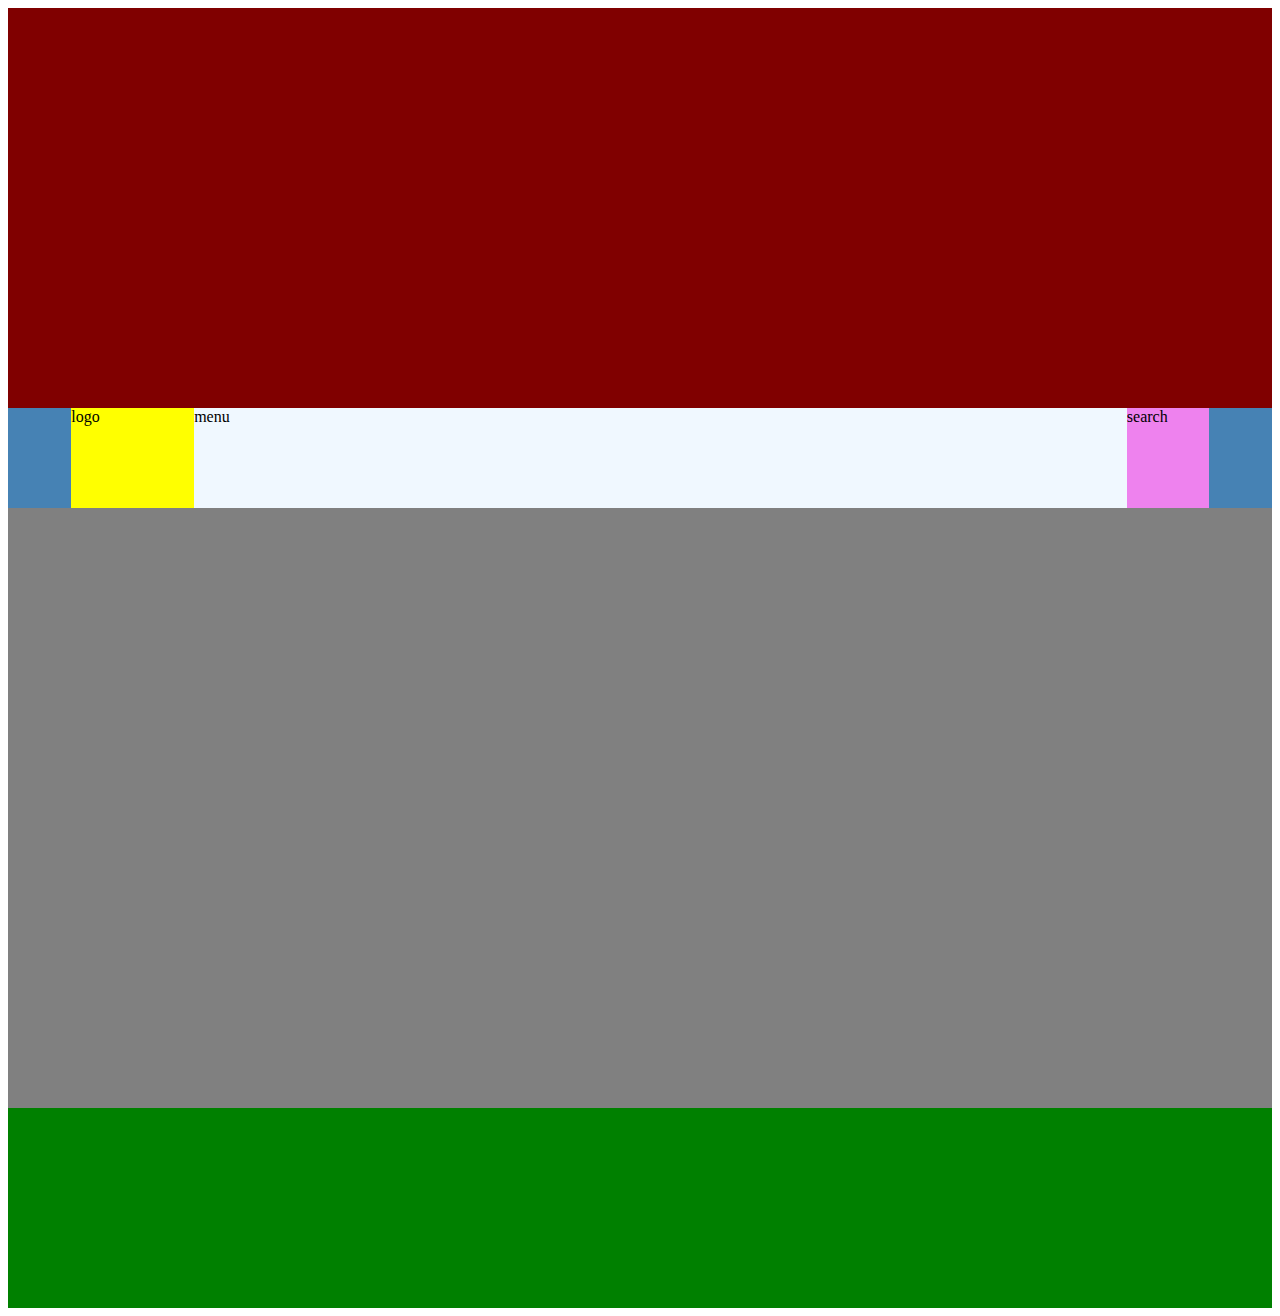
==== index.html @ 3d17db79 "day-1" ====
<!DOCTYPE html>
<html lang="en">
<head>
    <meta charset="UTF-8">
    <meta name="viewport" content="width=device-width, initial-scale=1.0">
    <meta http-equiv="X-UA-Compatible" content="ie=edge">
    <link rel="stylesheet" href="css/style.css">
    <link rel="stylesheet" href="css/base.css">
    <title>Aroma.com</title>
</head>
<body>
    <div class="hero">
       
    </div>

    <header>
        <div class="wrapper">
            <div class="logo">
                logo
            </div>
            <div class="menu">
                menu
            </div>
            <div class="search">
                search
            </div>
        </div>
    </header>

    <main>
        <div>

        </div>
    </main>

    <footer>
        <div>

        </div>
    </footer>

</body>
</html>
---- css/style.css ----
/* ************************************************************** 
                General Style
************************************************************** */

*{
    box-sizing: border-box;
}
.wrapper {
    width: 90%;
    margin: 0 auto;
    background: red;
   
    
}

/* ************************************************************** 
                Hero Section
************************************************************** */

.hero{
    background: maroon;
    width: 100%;
    height: 400px;
}

/* ************************************************************** 
                Header Section
************************************************************** */

header{
    background: steelblue;
    width: 100%;
    height: 100px;
   
}
header .wrapper {
    display: flex;
    height: 100%;
    
}
.logo {
    background: yellow;
    width: 150px;
    
    
}
.menu {
    background: aliceblue;
    width: 100%;
    justify-content: stretch;

}
.search {
    background: violet;
    width: 100px;
    

}

/* ************************************************************** 
                Main Section
************************************************************** */

main{
    background: gray;
    width: 100%;
    height: 600px;
}

/* ************************************************************** 
               Footer Section
************************************************************** */

footer{
    background: green;
    width: 100%;
    height: 200px;
}
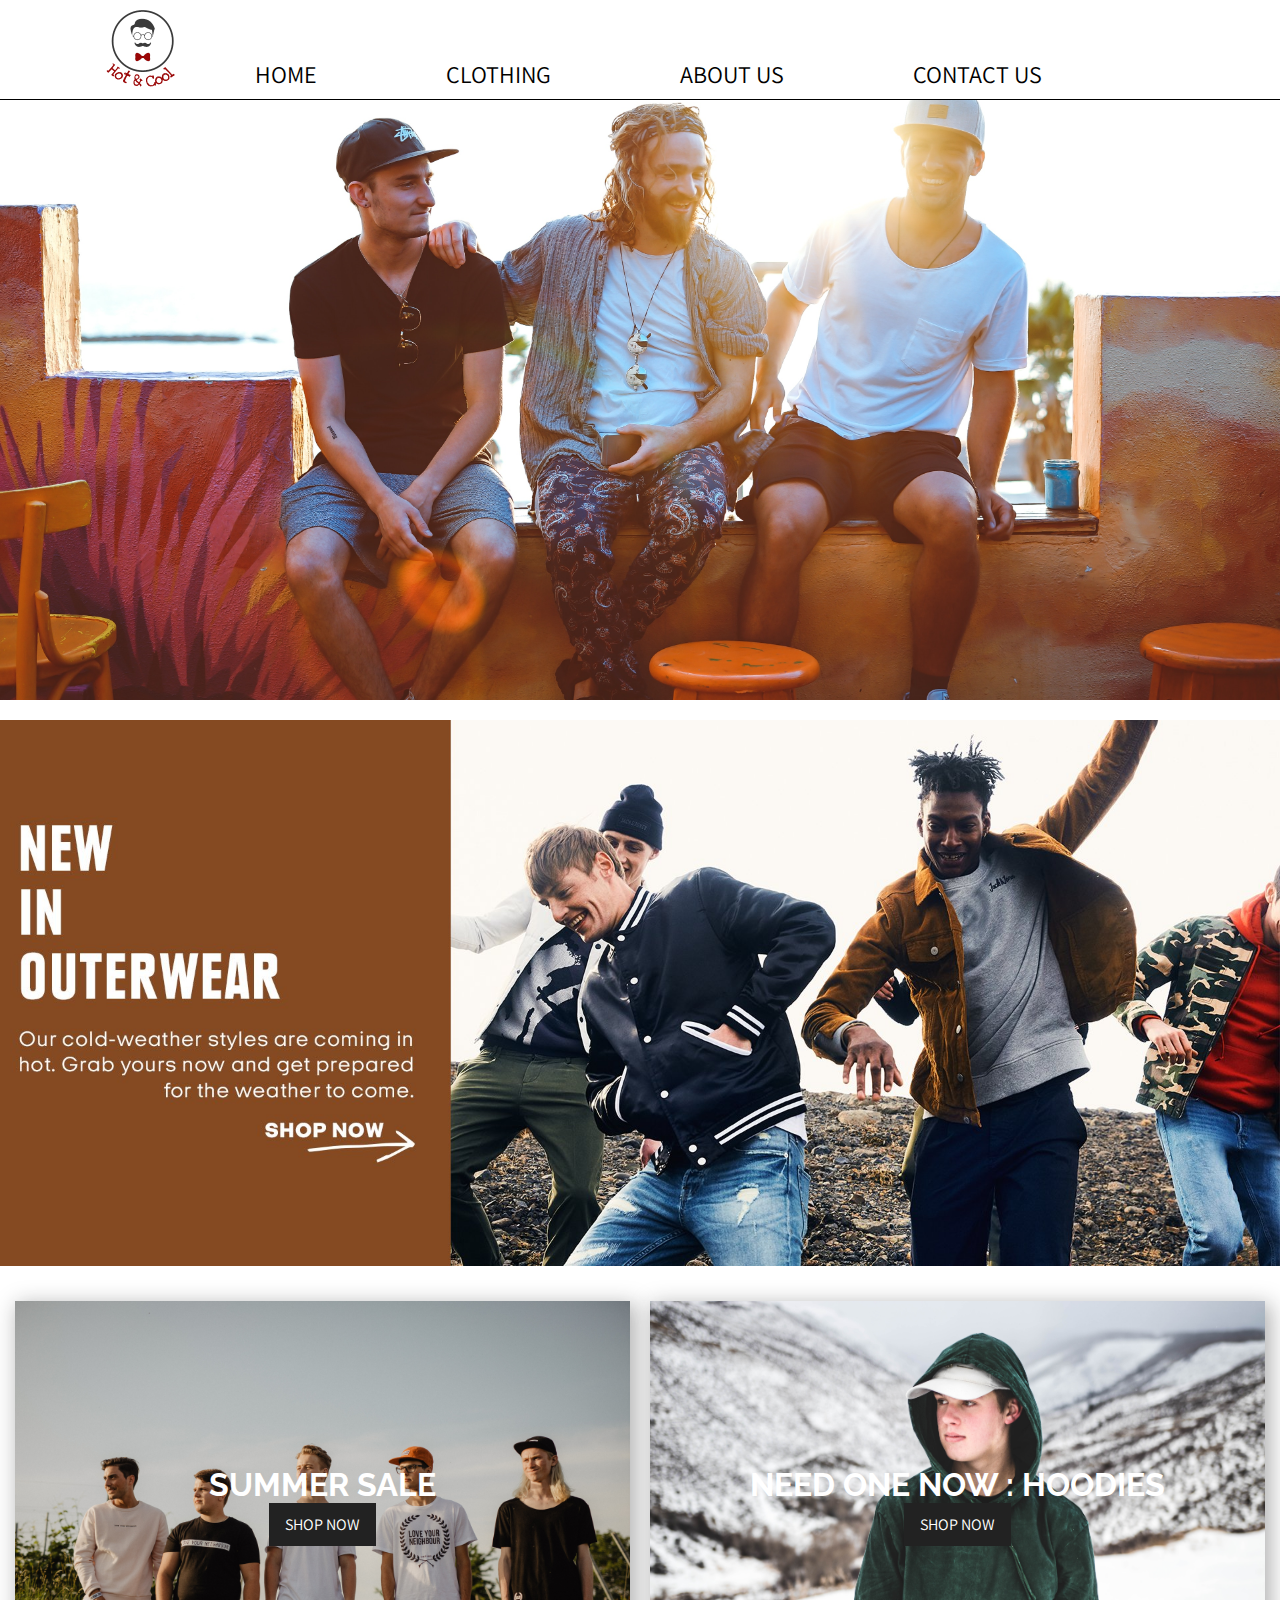
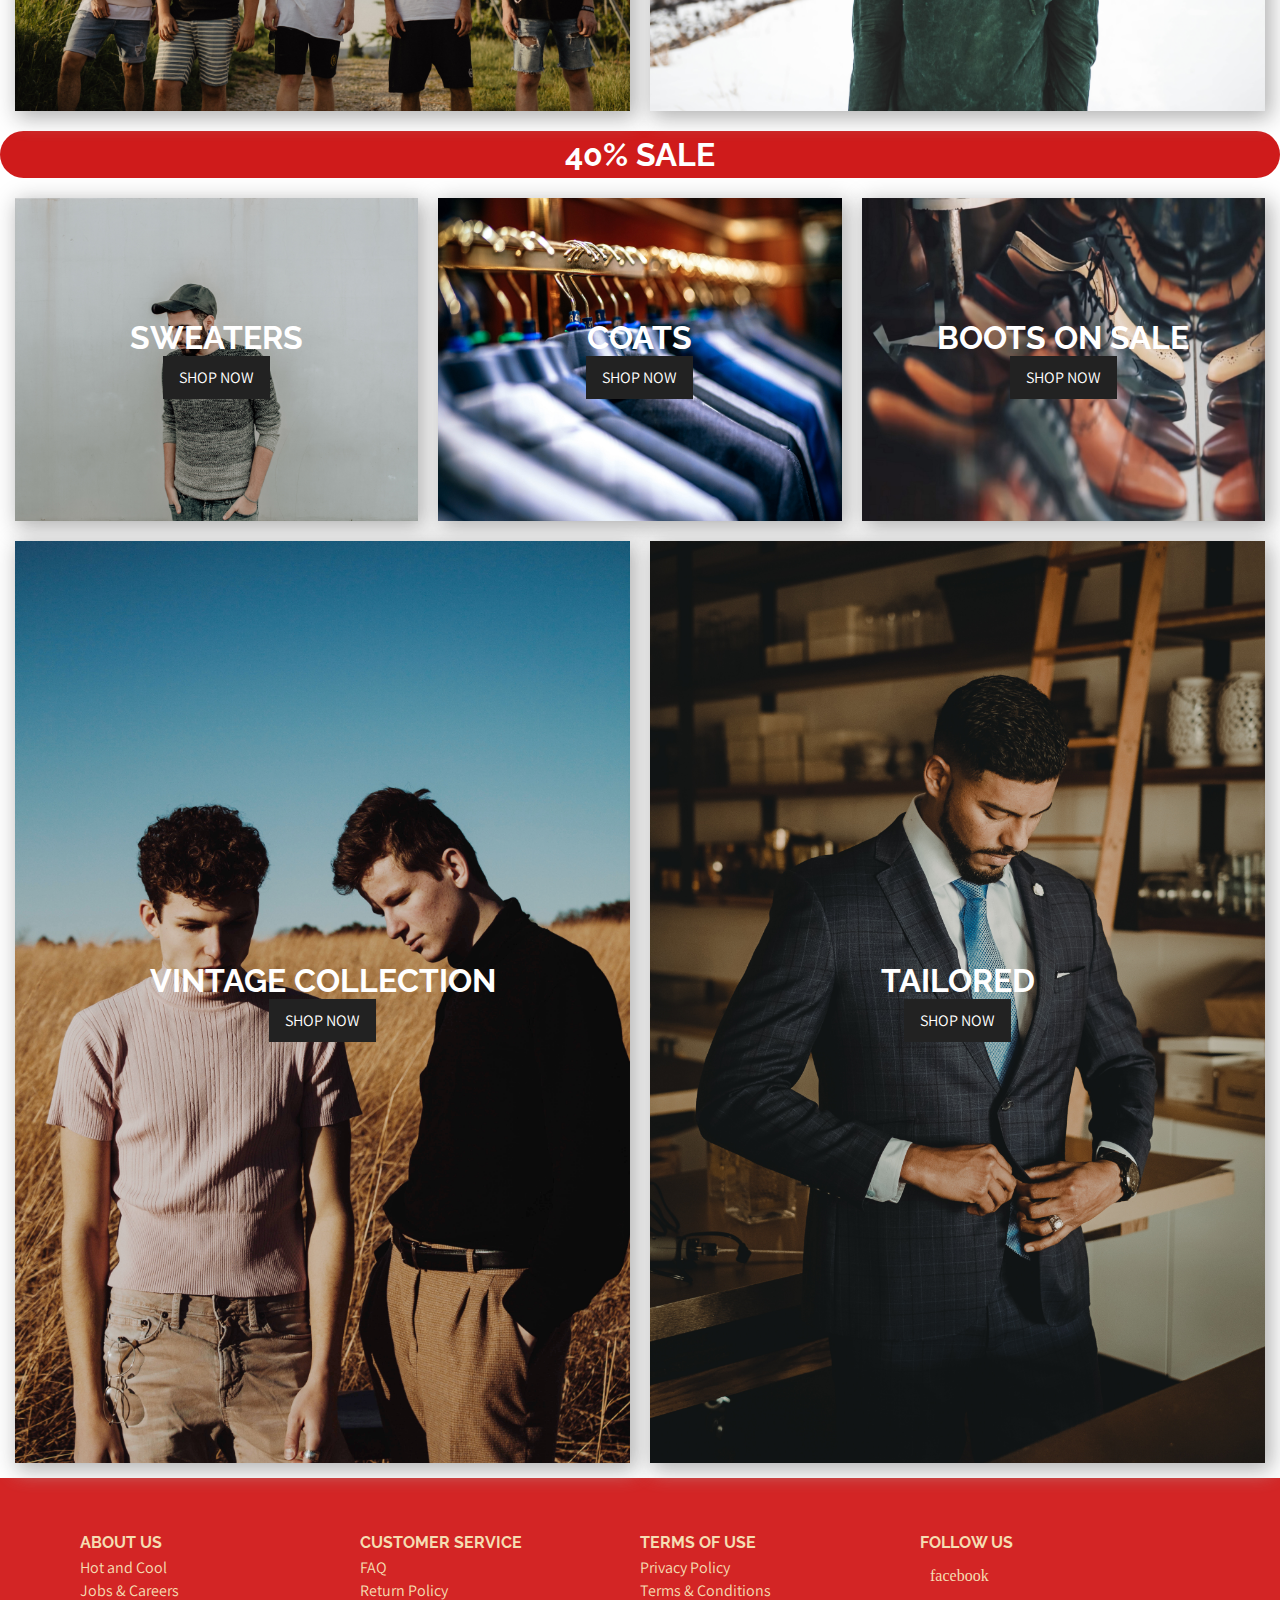
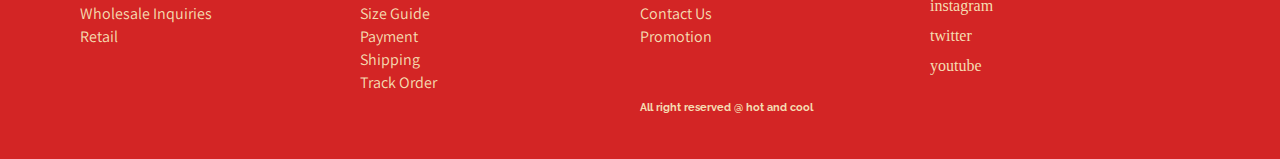
==== commit 75e71d8c: "done" ====
--- a/index.html
+++ b/index.html
@@ -4,40 +4,180 @@
     <meta charset="UTF-8">
     <meta name="viewport" content="width=device-width, initial-scale=1.0">
     <meta http-equiv="X-UA-Compatible" content="ie=edge">
+    <link rel="stylesheet" href="https://use.fontawesome.com/releases/v5.3.1/css/all.css" integrity="sha384-mzrmE5qonljUremFsqc01SB46JvROS7bZs3IO2EmfFsd15uHvIt+Y8vEf7N7fWAU" crossorigin="anonymous">
+    <link href="https://fonts.googleapis.com/css?family=Assistant|Rajdhani|Raleway" rel="stylesheet">
     <link rel="stylesheet" href="css/style.css">
     <link rel="stylesheet" href="css/base.css">
-    <title>Aroma.com</title>
+    <title>Hot & Cool</title>
 </head>
 <body>
-    <div class="hero">
-       
-    </div>
+    <header>
 
-    <header>
-        <div class="wrapper">
+         <div id='slidebar'>
+                <i class="fas fa-times fa-2x hamburger-icon" onclick='toggleSlidebar()'></i>
+            <ul>
+                <li><a href="./index.html">home</a></li>
+                <li><a href="./html/clothing.html">clothing</a></li>
+                <li><a href="./html/about-us.html">about us</a></li>
+                <li><a href="./html/contact-us.html">contact us</a></li>
+            </ul>
+        </div>  
+
+       <div class="wrapper">
+
+            <i class="fas fa-bars fa-2x hamburger-icon" onclick='toggleSlidebar()'></i>
+
             <div class="logo">
-                logo
+                
             </div>
             <div class="menu">
-                menu
+                <ul>
+                    <li><a href="./index.html">home</a></li>
+                    <li><a href="./html/clothing.html">clothing</a></li>
+                    <li><a href="./html/about-us.html">about us</a></li>
+                    <li><a href="./html/contact-us.html">contact us</a></li>
+                </ul>
             </div>
             <div class="search">
-                search
+                <i class="fas fa-search fa-lg"></a></i>
             </div>
         </div>
     </header>
 
-    <main>
-        <div>
+    <div class="hero">
+        
+    </div>
 
+    <main class="home-page">
+        <div class="winterwear">
+            <div class="img-div">
+                <a href="#"><img src="./img/new-winterwear.jpg" alt="winterwear"></a>
+            </div>
+            <div class="sm-img-div">
+                <a href="#"></a><img src="./img/new-winterwear-sm.jpg" alt="sm-winterwear"></a>
+            </div>
         </div>
+
+<!-- *************** -| Grid Secton |- ************************* -->
+
+        <div class="grid">
+            <div class="container">
+                <div class="card">
+                    <img src="./img/img-1.jpg" alt="img-1">
+                    <div class="card-content">
+                        <h1>Summer sale</h1>
+                        <a href="#">Shop now </a>
+                        <!-- <p>paragraph of card image that explian ablout image</p> -->
+                    </div>
+
+                </div>
+                <div class="card">
+                    <img src="./img/hoodie.jpg" alt="hoodie">
+                    <div class="card-content">
+                        <h1>need one now : hoodies</h1>
+                        <a href="#">Shop now </a>
+                    </div>
+                </div>
+            </div>
+
+            <div class="sale-bar">
+                <a href="#"> <h1> 40% Sale</h1> </a>
+            </div>
+
+            <div class="container">
+                <div class="card">
+                    <img src="./img/a-men-gray-sweater.jpg" alt="img-1">
+                    <div class="card-content">
+                            <h1>sweaters</h1>
+                            <a href="#">Shop now </a>
+                    </div>
+                </div>
+
+                <div class="card">
+                    <img src="./img/coats.jpg" alt="img-1">
+                    <div class="card-content">
+                            <h1>coats</h1>
+                            <a href="#">Shop now </a>
+                    </div>
+                </div>
+
+                <div class="card">
+                    <img src="./img/boots.jpg" alt="img-1">
+                    <div class="card-content">
+                            <h1>boots on sale</h1>
+                            <a href="#">Shop now </a>
+                    </div>
+                </div>
+            </div>
+
+            <div class="container">
+                <div class="card">
+                    <img src="./img/long-img-1.jpg" alt="img-1">
+                    <div class="card-content">
+                        <h1>vintage Collection</h1>
+                        <a href="#">Shop now </a>
+                    </div>
+
+                </div>
+                <div class="card">
+                    <img src="./img/long-img-2.jpg" alt="img-1">
+                    <div class="card-content">
+                        <h1>tailored</h1>
+                        <a href="#">Shop now </a>
+                    </div>
+                </div>
+            </div>
+        </div>
+
     </main>
 
+<!-- *************** -| Footer Secton |- ************************* -->
+
+
     <footer>
-        <div>
-
+        <div class="row">
+            <div class="column small-12 medium-6 large-3">
+                <h4>about us</h4>
+                <ul>
+                    <li><a href="#">Hot and Cool</a></li>
+                    <li><a href="#">Jobs & Careers</a></li>
+                    <li><a href="#">Wholesale Inquiries</a></li>
+                    <li><a href="#">Retail</a></li>
+                </ul>
+            </div>
+            <div class="column small-12 medium-6 large-3">
+                <h4>Customer service</h4>
+                <ul>
+                    <li><a href="#">FAQ</a></li>
+                    <li><a href="#">Return Policy</a></li>
+                    <li><a href="#">Size Guide</a></li>
+                    <li><a href="#">Payment</a></li>
+                    <li><a href="#">Shipping</a></li>
+                    <li><a href="#">Track Order</a></li>
+                </ul>
+            </div>
+            <div class="column small-12 medium-6 large-3">
+                <h4>terms of use</h4>
+                <ul>
+                    <li><a href="#">Privacy Policy</a></li>
+                    <li><a href="#">Terms & Conditions</a></li>
+                    <li><a href="#">Contact Us</a></li>
+                    <li><a href="#">Promotion</a></li>
+                </ul>
+            </div>
+            <div class="column small-12 medium-6 large-3">
+                <h4>follow us </h4>
+                <ul>
+                    <li><i class="fab fa-facebook-square fa-lg"></i><span>facebook</span></li>
+                    <li><i class="fab fa-instagram fa-lg"></i><span>instagram</span></li>
+                    <li><i class="fab fa-twitter-square fa-lg"></i><span>twitter</span></li>
+                    <li><i class="fab fa-youtube-square fa-lg"></i><span>youtube</span></li>
+                </ul>
+            </div>
+            <h6>All right reserved @ hot and cool</h6>
         </div>
     </footer>
 
+    <script src="./js/logic.js"></script> 
 </body>
 </html>--- a/css/style.css
+++ b/css/style.css
@@ -5,11 +5,145 @@
 *{
     box-sizing: border-box;
 }
+body {
+    margin: 0;
+}
 .wrapper {
     width: 90%;
-    margin: 0 auto;
-    background: red;
-   
+    margin: 0 auto;  
+    max-width: 1100px;
+    display: flex;
+    align-items: stretch;
+}
+
+a{  
+    text-decoration: none;
+    color: rgb(0, 0, 0);   
+    font-family: 'Assistant', sans-serif;
+}
+h1, h2 {
+    text-transform: uppercase;
+}
+
+h1,h2,h3,h4,h5,h6 {
+    font-family: 'Raleway', sans-serif;
+}
+p {
+    font-family: 'Rajdhani', sans-serif;
+}
+
+li {
+    list-style: none;
+}
+
+
+/* ************************************************************** 
+                Header Section
+************************************************************** */
+
+header{     
+    width: 100%;
+    height: 100px;  
+    border-bottom: 1px solid rgb(0, 0, 0);
+    position: fixed;
+    background: rgb(255, 255, 255);
+    z-index: 100;
+}
+
+.logo {
+    background: url('../img/logo-img.png');
+    background-size: cover;
+    background-repeat: no-repeat;    
+    height: 100px;      
+    min-width: 100px;
+    display: flex;
+    justify-content: center;
+    align-items: center;
+    margin: auto;
+}
+.menu {   
+    width: 100%;
+    display: flex;
+}
+
+.menu ul {
+    display: flex;
+    justify-content: space-around;
+    width: 100%;
+    margin: 0;
+    padding: 0;
+}
+
+.menu  a {
+    height: 100%;
+    display: flex;
+    align-items: flex-end;
+    text-transform: uppercase;
+    text-decoration: none;
+    color: rgb(0, 0, 0);    
+    padding-bottom: 10px;
+    font-size: 24px;
+}
+
+header a:hover {
+    border-bottom: 4px solid transparent;    
+}
+
+.search {   
+    width: 100px;
+    display: flex;
+    align-items: flex-end;
+    padding-bottom: 20px;
+}
+
+#slidebar {
+    position: fixed;
+    width: 200px;
+    height: 100%;
+    background: rgb(255, 255, 255);
+    left: -200px;
+    transition: all 500ms linear;    
+    z-index: 1000;
+    display: none;
+}
+
+#slidebar ul {
+    padding: 0;
+}
+#slidebar ul li {
+    list-style: none;
+    padding: 15px;
+    border-bottom: 1px solid rgba(100, 100,100, 0.3);
+}
+#slidebar ul li a {
+    color: rgb(0, 0, 0);
+    text-transform: uppercase;
+}
+
+#slidebar.active {
+    left: 0px;
+}
+.hamburger-icon {
+    display: none;
+}
+
+@media (max-width: 750px) {
+    .menu {
+        display: none;
+    }
+    .header .wrapper {
+        width: 100%;
+    }
+    .hamburger-icon {
+        display: flex;
+        align-items: center;
+    }
+    #slidebar {
+        display: block;     
+     }
+     .search i{
+         padding-bottom: 20px;
+     }
     
 }
 
@@ -18,53 +152,285 @@
 ************************************************************** */
 
 .hero{
-    background: maroon;
-    width: 100%;
-    height: 400px;
-}
-
-/* ************************************************************** 
-                Header Section
-************************************************************** */
-
-header{
-    background: steelblue;
-    width: 100%;
-    height: 100px;
-   
-}
-header .wrapper {
-    display: flex;
-    height: 100%;
-    
-}
-.logo {
-    background: yellow;
-    width: 150px;
-    
-    
-}
-.menu {
-    background: aliceblue;
-    width: 100%;
-    justify-content: stretch;
-
-}
-.search {
-    background: violet;
-    width: 100px;
-    
-
+    background: url('../img/hero-img.jpg');
+    background-size: cover;
+    background-position: 50% 40%;
+    width: 100%;
+    height: 700px;
+    margin-bottom: 20px;
 }
 
 /* ************************************************************** 
                 Main Section
 ************************************************************** */
 
-main{
-    background: gray;
-    width: 100%;
-    height: 600px;
+.winterwear {
+    display: flex;
+    margin: 20px 0px;
+}
+.img-div img {
+    width: 100%;
+    display: block;
+}
+.sm-img-div img {    
+    display: none;
+}
+
+@media screen and (max-width: 600px) {
+    .sm-img-div img {
+        width: 100%;
+        display: block;
+    }
+    .img-div img {
+        display: none;
+    }
+}
+
+/* ****** Card ****** */
+
+/*  Grid of home page */
+.home-page .grid {
+    padding: 5px 0px;
+}
+
+.home-page .container {
+    width: 100%;      
+    padding: 0px 5px;
+    display: flex;
+}
+
+.home-page .card {
+    width: 50%;    
+    margin: 10px 10px 10px 10px;
+    position: relative;
+    display: flex;
+    flex-direction: column;
+    justify-content: center;
+    box-shadow: 4px 5px 20px 2px #afafaff7;
+
+   }
+
+.home-page .card img {
+    width: 100%;    
+}
+.only-1-img-in-row {
+    width: 100%;
+} 
+.home-page .card-content {
+    width: 100%;
+    color: rgb(255, 255, 255);
+    padding: 10px 30px;  
+    position: absolute;
+    display: flex;
+    flex-direction: column;
+    justify-content: center;
+    align-items: center;
+}
+
+.home-page .card a {
+    display: flex;
+    text-transform: uppercase;    
+    background: rgb(34, 34, 34);
+    padding: 10px 15px;
+    color: rgb(255, 255, 255);
+    text-align: center;  
+    border: 1.5px solid transparent; 
+}
+
+.home-page .card a:hover { 
+    border-left: 1.5px solid rgb(255, 255, 255);
+    border-right: 1.5px solid rgb(255, 255, 255);   
+}
+
+@media screen and (max-width: 800px) {
+    .home-page .card-content h1 {
+        font-size: 18px; 
+    }
+}
+@media screen and (max-width: 650px) {
+    .home-page .container {
+       flex-direction: column;
+       padding-right: 20px;
+    }
+    .home-page .card {
+       width: 100%;      
+    }
+}
+
+.sale-bar {
+    background: rgb(207, 27, 27);
+    color:rgb(255, 255, 255);
+    text-align: center;
+    padding: 5px 30px; 
+    border-radius: 25px;
+    margin: 10px 0;
+     
+}
+
+ h1, h2 {
+    margin: 0px;
+}
+.sale-bar a {
+    color: rgb(255, 255, 255);
+}
+
+/* ******  ****** */
+
+
+
+/* ****** Clothing  ****** */
+
+.grid-row {
+    margin: 10px 0 25px 0;
+    display: flex;
+    flex-direction: column;
+    justify-content: center;
+    align-items: center;
+}
+
+
+.clothing .grid {
+    width: 90%;
+    margin: 10px auto;
+    padding: 10px 0px;
+}
+
+
+.clothing .container {  
+    display: flex;
+    flex-direction: row;   
+    margin-bottom: 15px;
+}
+.clothing .card {
+   width: 50%;
+   margin: 10px;
+   display: flex;
+   flex-direction: column;
+   box-shadow: 4px 5px 20px 2px #c1c1c1f7;
+
+}
+
+.clothing .card a{
+    width: 100%
+}
+  
+.only-1-img-in-row {
+    
+    width: 100%;
+}
+.clothing .card img {
+    width: 100%;
+     
+}
+.clothing .card-content {
+    padding: 5px 10px;
+    color: rgb(0, 0, 0)0, 0);
+}
+.clothing .card-content h4 {
+    text-align: center;
+    margin: 0px;
+    text-transform: uppercase;    
+}
+.clothing .card-content h3{
+    text-align: right;
+    margin: 0px;    
+}
+.clothing .card-content p {
+    margin: 2px;
+}
+@media screen and (max-width: 600px) {
+    .clothing .container {
+       flex-direction: column;
+    }
+    .clothing .card {
+       width: 90%;
+       margin: 15px auto;
+    }
+    .clothing .hide-card-2  {
+        display: none;
+     }
+}
+
+@media screen and (max-width: 900px) {
+    .clothing .hide-card-4  {
+       display: none;
+    }
+}
+@media screen and (max-width: 750px) {
+    .clothing .hide-card-3  {
+       display: none;
+    }
+}
+
+.catagory {
+    text-align: center;
+    padding: 2px; 
+}
+
+/*  _------------_-_-_-_-_-_--Contact Us page -----------_-_-_-_-_-_-_-_-*/
+.contact-us-info, .about-us-info {
+    padding: 150px 20px 50px 20px; 
+    width: 80%;
+    margin: 0 auto;
+    max-width: 1200px;  
+}
+
+.contact-us-info h1, p {
+    margin: 20px 0;
+}
+
+.contact-us-info h1 {
+    color: rgb(211, 37, 37);
+}
+.about-us-info h1 {
+    color: rgb(211, 37, 37);
+
+}
+.contact-us-info span {
+    color: rgb(211, 37, 37);
+}
+.contact-us-info, .about-us-info p {
+    font-size: 20px;
+}
+
+address {
+    margin: 50px 0;
+    font-size: 18px;
+    line-height: 1.3;
+}
+
+.input-button{
+    display: flex;
+}
+.input-button input{
+    font-size: 16px;
+    padding: 10px 8px;
+}
+.input-button button{
+    font-size: 16px;
+    padding: 0px 15px;
+    margin: 0px;
+    background: rgb(0, 0, 0);
+    border: none;
+    color: rgb(255, 255, 255);
+    text-transform: uppercase;
+}
+.input-button button:hover {
+    background: rgb(49, 49, 49);
+}
+@media screen and (max-width: 460px) {
+    .input-button{
+        flex-direction: column;
+    }
+    .input-button button{
+        margin-top: 5px;
+        padding: 10px 15px;
+    }
+}
+
+.brands img  {
+    width: 100%;
+    height: 300px;
 }
 
 /* ************************************************************** 
@@ -72,7 +438,37 @@
 ************************************************************** */
 
 footer{
-    background: green;
-    width: 100%;
-    height: 200px;
+    background: rgb(211, 37, 37);
+    width: 100%;
+    padding: 20px 80px;
+    color: rgb(245, 221, 178);
+}
+footer h4 {
+    text-transform: uppercase;
+    margin: 0;
+}
+
+footer ul {
+    padding-left: 0px;  
+    margin-top: 5px;
+
+}
+
+footer ul li{
+    list-style: none;
+    margin-top: 2px; 
+}
+
+footer a {
+    color: rgb(245, 221, 178);
+
+}
+
+footer ul li i{
+    margin-bottom: 10px;
+    display: flex;
+}
+
+footer ul li span{
+    margin-left: 10px;
 }--- a/css/base.css
+++ b/css/base.css
@@ -0,0 +1,87 @@
+.row {
+    width: 100%;
+  }
+  
+  .row .column {
+    float: left;
+    margin: 10px 0;
+  }
+  
+  .row::after {
+      content: "";
+      display: table;
+      clear: both;
+  }
+  
+  .small-1 { width: 8.333333333333334%;   }
+  .small-2 { width: 16.666666666666668%;  }
+  .small-3 { width: 25%;                  }
+  .small-4 { width: 33.333333333333336%;  }
+  .small-5 { width: 41.66666666666667%;   }
+  .small-6 { width: 50.00000000000001%;   }
+  .small-7 { width: 58.333333333333336%;  }
+  .small-8 { width: 66.66666666666667%;   }
+  .small-9 { width: 75%;                  }
+  .small-10 { width: 83.33333333333333%;  }
+  .small-11 { width: 91.66666666666667%;  }
+  .small-12 { width: 100%;                }
+  
+  
+  @media only screen and (min-width: 720px) {
+      .medium-1 { width: 8.333333333333334%;  }
+      .medium-2 { width: 16.666666666666668%; }
+      .medium-3 { width: 25%;                 }
+      .medium-4 { width: 33.333333333333336%; }
+      .medium-5 { width: 41.66666666666667%;  }
+      .medium-6 { width: 50.00000000000001%;  }
+      .medium-7 { width: 58.333333333333336%; }
+      .medium-8 { width: 66.66666666666667%;  }
+      .medium-9 { width: 75%;                 }
+      .medium-10 { width: 83.33333333333333%; }
+      .medium-11 { width: 91.66666666666667%; }
+      .medium-12 { width: 100%;               }
+  }
+  
+  @media only screen and (min-width: 1040px) {
+      .large-1 { width: 8.333333333333334%;   }
+      .large-2 { width: 16.666666666666668%;  }
+      .large-3 { width: 25%;                  }
+      .large-4 { width: 33.333333333333336%;  }
+      .large-5 { width: 41.66666666666667%;   }
+      .large-6 { width: 50.00000000000001%;   }
+      .large-7 { width: 58.333333333333336%;  }
+      .large-8 { width: 66.66666666666667%;   }
+      .large-9 { width: 75%;                  }
+      .large-10 { width: 83.33333333333333%;  }
+      .large-11 { width: 91.66666666666667%;  }
+      .large-12 { width: 100%;                }
+  }
+  
+  .visible-for-small-only {
+      display: block;
+  }
+  
+  .visible-for-medium-and-up {
+      display: none;
+  }
+  
+  .visible-for-large-and-up {
+      display: none;
+  }
+  
+  @media only screen and (min-width: 720px) {
+      .visible-for-small-only {
+          display: none;
+      }
+  
+      .visible-for-medium-and-up {
+          display: block;
+      }
+  }
+  
+  @media only screen and (min-width: 1040px) {
+      .visible-for-large-and-up {
+          display: block;
+      }
+  }
+  